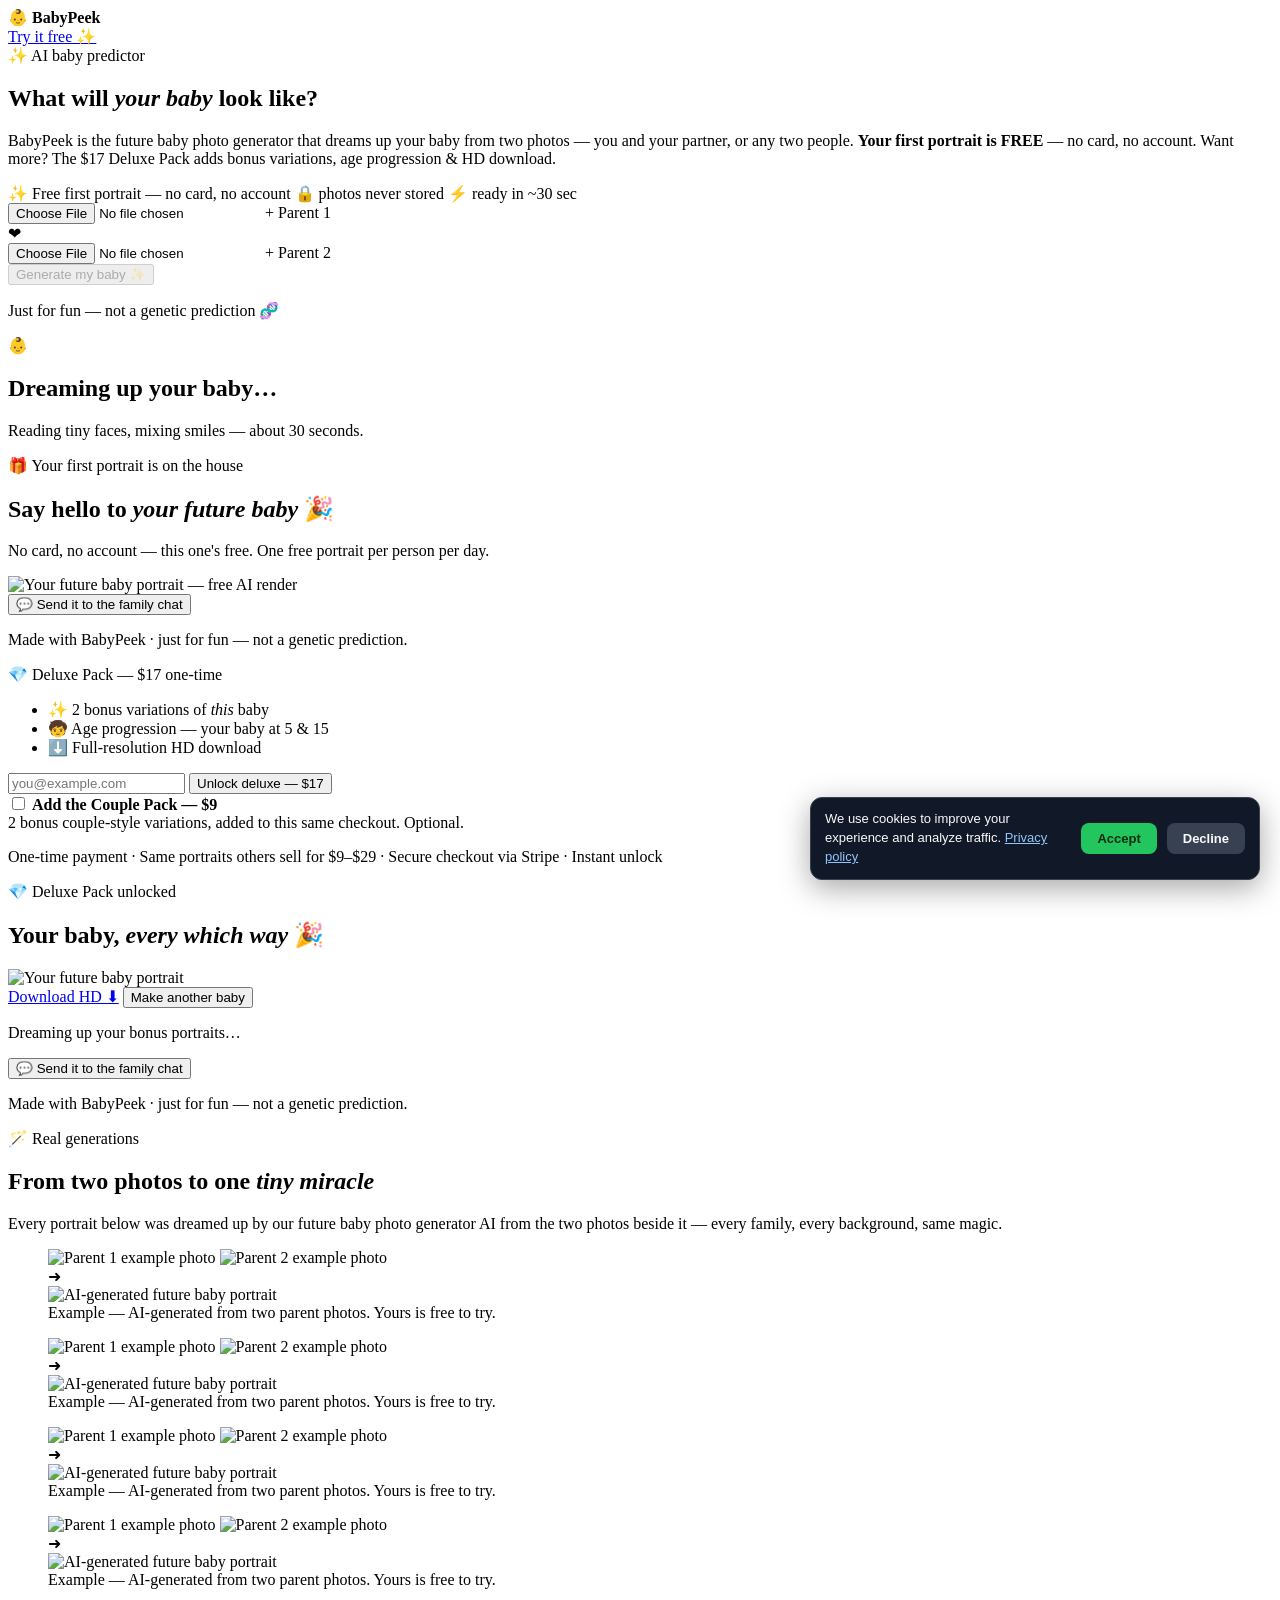
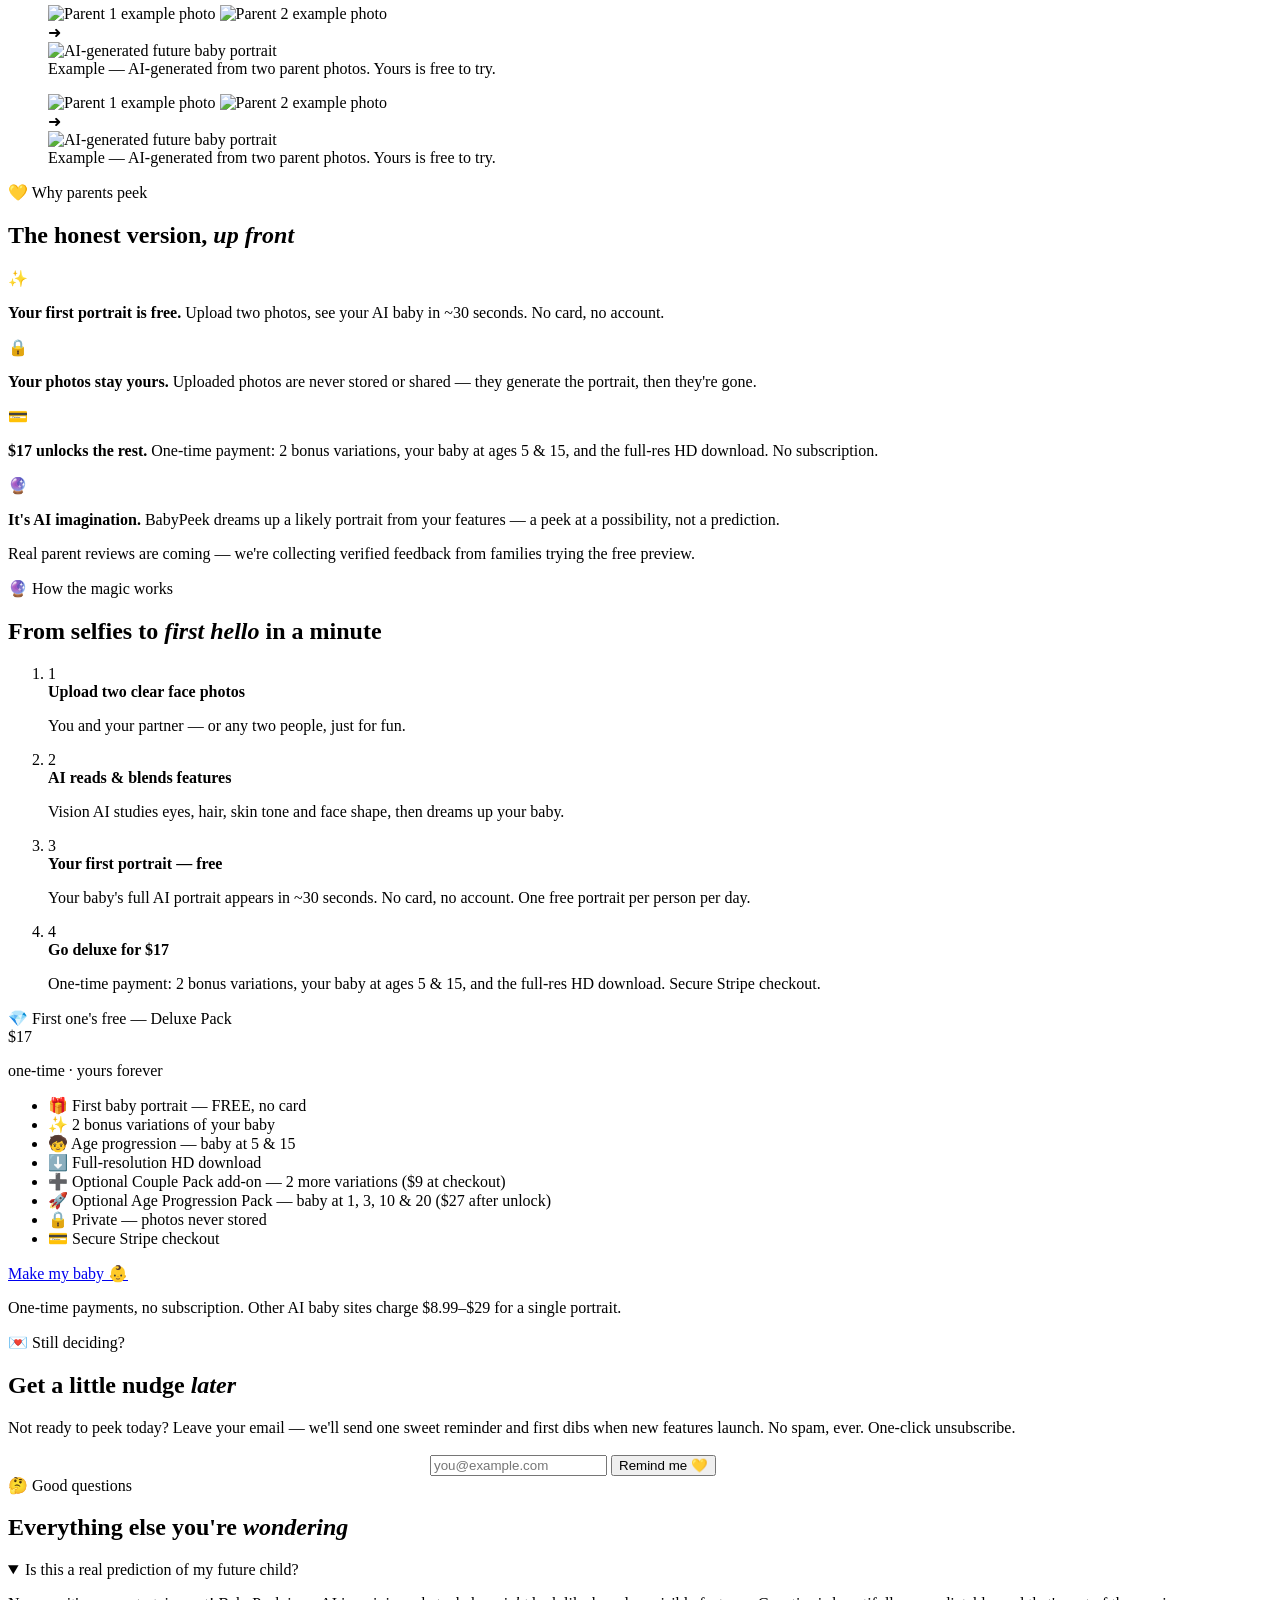
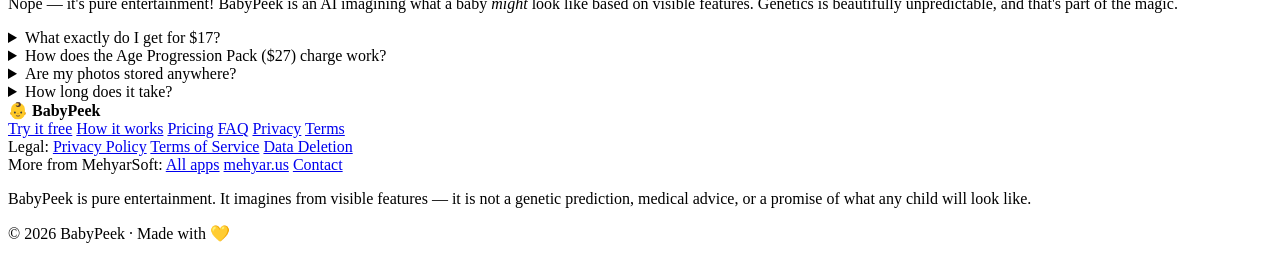
==== public/index.html @ e7574a4e "Funnel ladder: Deluxe $17 reprice + $9 Couple Pack order bump + $27 Age Progression Pack one-click u" ====
<!DOCTYPE html>
<html lang="en">
<head>
<!-- Meta Pixel Code (BabyPeek Pixel 1615773453895774) -->
<script>
!function(f,b,e,v,n,t,s)
{if(f.fbq)return;n=f.fbq=function(){n.callMethod?
n.callMethod.apply(n,arguments):n.queue.push(arguments)};
if(!f._fbq)f._fbq=n;n.push=n;n.loaded=!0;n.version='2.0';
n.queue=[];t=b.createElement(e);t.async=!0;
t.src=v;s=b.getElementsByTagName(e)[0];
s.parentNode.insertBefore(t,s)}(window, document,'script',
'https://connect.facebook.net/en_US/fbevents.js');
fbq('init', '1615773453895774');
fbq('track', 'PageView');
</script>
<noscript><img height="1" width="1" style="display:none"
src="https://www.facebook.com/tr?id=1615773453895774&ev=PageView&noscript=1"
/></noscript>
<!-- End Meta Pixel Code -->

<meta charset="UTF-8">
<!-- TRACKING:GA4-GTM -->
<!-- Google Tag Manager -->
<script>(function(w,d,s,l,i){w[l]=w[l]||[];w[l].push({'gtm.start':new Date().getTime(),event:'gtm.js'});var f=d.getElementsByTagName(s)[0],j=d.createElement(s),dl=l!='dataLayer'?'&l='+l:'';j.async=true;j.src='https://www.googletagmanager.com/gtm.js?id='+i+dl;f.parentNode.insertBefore(j,f);})(window,document,'script','dataLayer','GTM-PZLMLZ5C');</script>
<!-- End Google Tag Manager -->
<!-- Google Analytics 4 -->
<script async src="https://www.googletagmanager.com/gtag/js?id=G-RPFFDM7Y81"></script>
<script>window.dataLayer=window.dataLayer||[];function gtag(){dataLayer.push(arguments);}gtag('js',new Date());gtag('config','G-RPFFDM7Y81');</script>
<!-- End Google Analytics 4 -->
<!-- MSRC first-touch attribution capture -->
<script src="/attr-capture.js" defer></script>
<meta name="viewport" content="width=device-width, initial-scale=1.0">
<title>BabyPeek — Future Baby Photo Generator | AI Baby Predictor</title>
<meta name="description" content="BabyPeek is the AI future baby photo generator: upload two photos and see your baby's first AI portrait FREE — no card, no account. Deluxe pack ($17) adds variations, age progression & HD download.">
<link rel="canonical" href="https://baby.mehyar.us/">
<meta name="robots" content="index, follow">
<meta name="theme-color" content="#ffd6e4">
<!-- Open Graph -->
<meta property="og:type" content="website">
<meta property="og:site_name" content="BabyPeek">
<meta property="og:title" content="BabyPeek — Future Baby Photo Generator | What Will My Baby Look Like?">
<meta property="og:description" content="Upload two photos and see your baby's first AI portrait FREE — no card, no account. Deluxe pack ($17): variations, age progression & HD.">
<meta property="og:url" content="https://baby.mehyar.us/">
<meta property="og:image" content="https://baby.mehyar.us/gallery/set1-baby.jpg">
<meta property="og:image:alt" content="AI-generated future baby portrait by BabyPeek">
<!-- Twitter -->
<meta name="twitter:card" content="summary_large_image">
<meta name="twitter:title" content="BabyPeek — Future Baby Photo Generator | What Will My Baby Look Like?">
<meta name="twitter:description" content="Upload two photos and see your baby's first AI portrait FREE — no card, no account. Deluxe pack ($17): variations, age progression & HD.">
<meta name="twitter:image" content="https://baby.mehyar.us/gallery/set1-baby.jpg">
<!-- Favicons -->
<link rel="icon" type="image/svg+xml" href="/favicon.svg">
<link rel="icon" type="image/png" sizes="32x32" href="/favicon-32x32.png">
<link rel="icon" type="image/png" sizes="16x16" href="/favicon-16x16.png">
<link rel="apple-touch-icon" sizes="180x180" href="/apple-touch-icon.png">
<link rel="stylesheet" href="/styles.css">
<script type="application/ld+json">
{
  "@context": "https://schema.org",
  "@graph": [
    {
      "@type": "SoftwareApplication",
      "name": "BabyPeek",
      "url": "https://baby.mehyar.us/",
      "image": "https://baby.mehyar.us/gallery/set1-baby.jpg",
      "description": "AI future baby photo generator: upload two parent photos and see your baby's first AI portrait free — no card, no account. Optional $17 Deluxe Pack adds bonus variations, age progression, and full-res HD download.",
      "applicationCategory": "EntertainmentApplication",
      "operatingSystem": "Web",
      "offers": {
        "@type": "Offer",
        "url": "https://baby.mehyar.us/",
        "priceCurrency": "USD",
        "price": "17",
        "availability": "https://schema.org/InStock"
      },
      "provider": {
        "@type": "Organization",
        "name": "MehyarSoft LLC",
        "url": "https://mehyar.us"
      }
    },
    {
      "@type": "FAQPage",
      "mainEntity": [
        {
          "@type": "Question",
          "name": "Is this a real prediction of my future child?",
          "acceptedAnswer": { "@type": "Answer", "text": "No — it's pure entertainment. BabyPeek is an AI imagining what a baby might look like based on visible features. Genetics is beautifully unpredictable." }
        },
        {
          "@type": "Question",
          "name": "What exactly do I get for $17?",
          "acceptedAnswer": { "@type": "Answer", "text": "The Deluxe Pack: two bonus variations of your baby, age-progression portraits (your baby at 5 and 15), and the full-resolution HD download — yours to keep. Your first portrait is always free. One-time payment, no subscription. Optional add-ons: the $9 Couple Pack and the $27 Age Progression Pack (baby at 1, 3, 10 & 20)." }
        },
        {
          "@type": "Question",
          "name": "Are my photos stored anywhere?",
          "acceptedAnswer": { "@type": "Answer", "text": "No. Your uploads are processed in memory to generate the portrait and never saved. Only the AI-generated baby images are kept so we can show them back to you." }
        },
        {
          "@type": "Question",
          "name": "How long does it take?",
          "acceptedAnswer": { "@type": "Answer", "text": "About 30 seconds from upload to sneak peek. Unlocking is instant after checkout." }
        }
      ]
    },
    {
      "@type": "Organization",
      "name": "BabyPeek",
      "url": "https://baby.mehyar.us/",
      "logo": "https://baby.mehyar.us/apple-touch-icon.png",
      "contactPoint": { "@type": "ContactPoint", "email": "info@mehyar.us", "contactType": "customer support" }
    }
  ]
}
</script>
</head>
<body>
<!-- Google Tag Manager (noscript) -->
<noscript><iframe src="https://www.googletagmanager.com/ns.html?id=GTM-PZLMLZ5C" height="0" width="0" style="display:none;visibility:hidden"></iframe></noscript>
<!-- End Google Tag Manager (noscript) -->
<div class="bg-blobs" aria-hidden="true"><span></span><span></span><span></span><span></span></div>

<header class="topbar">
  <div class="logo">👶 <b>BabyPeek</b></div>
  <a class="top-cta" href="#app">Try it free ✨</a>
</header>

<main>
  <!-- ============ APP ============ -->
  <div id="app">
  <!-- STEP 1: upload / hero -->
  <section id="view-upload" class="view active">
    <div class="hero">
      <div class="pill">✨ AI baby predictor</div>
      <h1>What will <em>your baby</em> look like?</h1>
      <p class="lede">BabyPeek is the future baby photo generator that dreams up your baby from two photos — you and your partner, or any two people. <b>Your first portrait is FREE</b> — no card, no account. Want more? The $17 Deluxe Pack adds bonus variations, age progression &amp; HD download.</p>
      <div class="trust-row">
        <span>✨ Free first portrait — no card, no account</span>
        <span>🔒 photos never stored</span>
        <span>⚡ ready in ~30 sec</span>
      </div>
    </div>

    <div class="uploaders">
      <label class="uploader" id="up1">
        <input type="file" id="photo1" class="vh-input" accept="image/*">
        <span class="uplus">+</span>
        <span class="ulabel">Parent 1</span>
        <img id="prev1" alt="" hidden>
      </label>
      <div class="heart">❤</div>
      <label class="uploader" id="up2">
        <input type="file" id="photo2" class="vh-input" accept="image/*">
        <span class="uplus">+</span>
        <span class="ulabel">Parent 2</span>
        <img id="prev2" alt="" hidden>
      </label>
    </div>

    <button id="btn-generate" class="cta" disabled>Generate my baby ✨</button>
    <p id="upload-error" class="error" hidden></p>
    <p class="tiny">Just for fun — not a genetic prediction 🧬</p>
  </section>

  <!-- STEP 2: generating -->
  <section id="view-loading" class="view">
    <div class="dream">
      <div class="dream-baby">👶</div>
      <div class="dream-dots"><span></span><span></span><span></span></div>
    </div>
    <h2>Dreaming up your baby…</h2>
    <p class="lede" id="loading-sub">Reading tiny faces, mixing smiles — about 30 seconds.</p>
  </section>

  <!-- STEP 3: free portrait + deluxe pitch -->
  <section id="view-free" class="view">
    <div class="pill">🎁 Your first portrait is on the house</div>
    <h2>Say hello to <em>your future baby</em> 🎉</h2>
    <p class="lede">No card, no account — this one's free. One free portrait per person per day.</p>
    <div class="full-wrap">
      <img id="free-img" alt="Your future baby portrait — free AI render">
    </div>
    <div class="share-row">
      <button id="btn-share-free" class="share-btn">💬 Send it to the family chat</button>
      <p class="tiny">Made with BabyPeek · just for fun — not a genetic prediction.</p>
    </div>
    <div id="teaser-block" class="teaser-block" hidden>
      <div class="pill">🔒 Deluxe preview</div>
      <h3>Your baby, <em>all grown up</em></h3>
      <p class="lede">Our AI dreamed up your baby at 5 and 15 — unlock the Deluxe Pack to reveal both portraits in full HD.</p>
      <div class="teaser-grid">
        <figure class="teaser-card">
          <div class="teaser-imgwrap"><img id="teaser-age5" alt="Blurred preview of your AI baby at age 5 — unlock the Deluxe Pack to reveal"></div>
          <figcaption>Age 5 🔒</figcaption>
        </figure>
        <figure class="teaser-card">
          <div class="teaser-imgwrap"><img id="teaser-age15" alt="Blurred preview of your AI baby at age 15 — unlock the Deluxe Pack to reveal"></div>
          <figcaption>Age 15 🔒</figcaption>
        </figure>
      </div>
      <button id="btn-teaser-unlock" class="cta">Reveal them — $17</button>
      <p class="tiny">Part of the Deluxe Pack: 2 bonus variations + age progression + HD download. One-time payment, no subscription.</p>
    </div>
    <div class="unlock-card">
      <div class="pill">💎 Deluxe Pack — $17 one-time</div>
      <ul class="deluxe-list">
        <li>✨ 2 bonus variations of <i>this</i> baby</li>
        <li>🧒 Age progression — your baby at 5 &amp; 15</li>
        <li>⬇️ Full-resolution HD download</li>
      </ul>
      <div class="email-row">
        <input type="email" id="email" placeholder="you@example.com" autocomplete="email" inputmode="email" aria-label="Email address">
        <button id="btn-unlock" class="cta">Unlock deluxe — $17</button>
      </div>
      <label class="bump-row">
        <input type="checkbox" id="bump">
        <span><b>Add the Couple Pack — $9</b><br><span class="tiny">2 bonus couple-style variations, added to this same checkout. Optional.</span></span>
      </label>
      <p id="teaser-error" class="error" hidden></p>
      <p class="tiny">One-time payment · Same portraits others sell for $9–$29 · Secure checkout via Stripe · Instant unlock</p>
    </div>
  </section>

  <!-- STEP 4: deluxe unlocked (after $17 payment) -->
  <section id="view-unlocked" class="view">
    <div class="pill">💎 Deluxe Pack unlocked</div>
    <h2>Your baby, <em>every which way</em> 🎉</h2>
    <div class="full-wrap">
      <img id="full-img" alt="Your future baby portrait">
    </div>
    <div class="btn-row">
      <a id="btn-download" class="cta" href="#" download>Download HD ⬇</a>
      <button id="btn-again" class="ghost">Make another baby</button>
    </div>
    <p id="extras-status" class="lede">Dreaming up your bonus portraits…</p>
    <div id="extras-grid" class="extras-grid"></div>
    <div id="upsell-block" class="upsell-block" hidden>
      <div class="pill">🚀 One-time offer</div>
      <h3>Complete the <em>timeline</em></h3>
      <p class="lede">Watch your baby grow: <b>ages 1, 3, 10 &amp; 20</b> — 4 more AI portraits, dreamed up from the same photos.</p>
      <p class="price-line"><b>$27</b> one-time · one tap · charged to the card you just used</p>
      <div class="btn-row upsell-btns">
        <button id="btn-upsell-yes" class="cta">Yes, add it — $27</button>
        <button id="btn-upsell-no" class="ghost">No thanks</button>
      </div>
      <p class="tiny">AI-imagined portraits, just for fun — not a prediction. One-time charge, no subscription. All sales final.</p>
      <p id="upsell-error" class="error" hidden></p>
      <p id="upsell-status" class="lede" hidden></p>
    </div>
    <div class="share-row">
      <button id="btn-share" class="share-btn">💬 Send it to the family chat</button>
      <p class="tiny">Made with BabyPeek · just for fun — not a genetic prediction.</p>
    </div>
  </section>
  </div>

  <!-- ============ BEFORE / AFTER ============ -->
  <section class="section" id="gallery">
    <div class="pill">🪄 Real generations</div>
    <h2>From two photos to one <em>tiny miracle</em></h2>
    <p class="lede center">Every portrait below was dreamed up by our future baby photo generator AI from the two photos beside it — every family, every background, same magic.</p>
    <div class="ba-grid">
      <figure class="ba-card">
        <div class="ba-before">
          <img src="/gallery/set1-dad.jpg" alt="Parent 1 example photo" loading="lazy">
          <img src="/gallery/set1-mom.jpg" alt="Parent 2 example photo" loading="lazy">
        </div>
        <div class="ba-arrow">➜</div>
        <img class="ba-after" src="/gallery/set1-baby.jpg" alt="AI-generated future baby portrait" loading="lazy">
        <figcaption>Example — AI-generated from two parent photos. Yours is free to try.</figcaption>
      </figure>
      <figure class="ba-card">
        <div class="ba-before">
          <img src="/gallery/set2-dad.jpg" alt="Parent 1 example photo" loading="lazy">
          <img src="/gallery/set2-mom.jpg" alt="Parent 2 example photo" loading="lazy">
        </div>
        <div class="ba-arrow">➜</div>
        <img class="ba-after" src="/gallery/set2-baby.jpg" alt="AI-generated future baby portrait" loading="lazy">
        <figcaption>Example — AI-generated from two parent photos. Yours is free to try.</figcaption>
      </figure>
      <figure class="ba-card">
        <div class="ba-before">
          <img src="/gallery/set3-dad.jpg" alt="Parent 1 example photo" loading="lazy">
          <img src="/gallery/set3-mom.jpg" alt="Parent 2 example photo" loading="lazy">
        </div>
        <div class="ba-arrow">➜</div>
        <img class="ba-after" src="/gallery/set3-baby.jpg" alt="AI-generated future baby portrait" loading="lazy">
        <figcaption>Example — AI-generated from two parent photos. Yours is free to try.</figcaption>
      </figure>
      <figure class="ba-card">
        <div class="ba-before">
          <img src="/gallery/set4-dad.jpg" alt="Parent 1 example photo" loading="lazy">
          <img src="/gallery/set4-mom.jpg" alt="Parent 2 example photo" loading="lazy">
        </div>
        <div class="ba-arrow">➜</div>
        <img class="ba-after" src="/gallery/set4-baby.jpg" alt="AI-generated future baby portrait" loading="lazy">
        <figcaption>Example — AI-generated from two parent photos. Yours is free to try.</figcaption>
      </figure>
      <figure class="ba-card">
        <div class="ba-before">
          <img src="/gallery/set5-dad.jpg" alt="Parent 1 example photo" loading="lazy">
          <img src="/gallery/set5-mom.jpg" alt="Parent 2 example photo" loading="lazy">
        </div>
        <div class="ba-arrow">➜</div>
        <img class="ba-after" src="/gallery/set5-baby.jpg" alt="AI-generated future baby portrait" loading="lazy">
        <figcaption>Example — AI-generated from two parent photos. Yours is free to try.</figcaption>
      </figure>
      <figure class="ba-card">
        <div class="ba-before">
          <img src="/gallery/set6-dad.jpg" alt="Parent 1 example photo" loading="lazy">
          <img src="/gallery/set6-mom.jpg" alt="Parent 2 example photo" loading="lazy">
        </div>
        <div class="ba-arrow">➜</div>
        <img class="ba-after" src="/gallery/set6-baby.jpg" alt="AI-generated future baby portrait" loading="lazy">
        <figcaption>Example — AI-generated from two parent photos. Yours is free to try.</figcaption>
      </figure>
    </div>
  </section>

  <!-- ============ REVIEWS ============ -->
  <section class="section" id="reviews">
    <div class="pill">💛 Why parents peek</div>
    <h2>The honest version, <em>up front</em></h2>
    <div class="reviews-grid">
      <div class="review">
        <div class="stars">✨</div>
        <p><b>Your first portrait is free.</b> Upload two photos, see your AI baby in ~30 seconds. No card, no account.</p>
      </div>
      <div class="review">
        <div class="stars">🔒</div>
        <p><b>Your photos stay yours.</b> Uploaded photos are never stored or shared — they generate the portrait, then they&apos;re gone.</p>
      </div>
      <div class="review">
        <div class="stars">💳</div>
        <p><b>$17 unlocks the rest.</b> One-time payment: 2 bonus variations, your baby at ages 5 &amp; 15, and the full-res HD download. No subscription.</p>
      </div>
      <div class="review">
        <div class="stars">🔮</div>
        <p><b>It&apos;s AI imagination.</b> BabyPeek dreams up a likely portrait from your features — a peek at a possibility, not a prediction.</p>
      </div>
    </div>
    <p class="tiny">Real parent reviews are coming — we&apos;re collecting verified feedback from families trying the free preview.</p>
  </section>

  <!-- ============ HOW IT WORKS ============ -->
  <section class="section" id="how">
    <div class="pill">🔮 How the magic works</div>
    <h2>From selfies to <em>first hello</em> in a minute</h2>
    <ol class="steps">
      <li><span class="step-n">1</span><div><b>Upload two clear face photos</b><p>You and your partner — or any two people, just for fun.</p></div></li>
      <li><span class="step-n">2</span><div><b>AI reads &amp; blends features</b><p>Vision AI studies eyes, hair, skin tone and face shape, then dreams up your baby.</p></div></li>
      <li><span class="step-n">3</span><div><b>Your first portrait — free</b><p>Your baby's full AI portrait appears in ~30 seconds. No card, no account. One free portrait per person per day.</p></div></li>
      <li><span class="step-n">4</span><div><b>Go deluxe for $17</b><p>One-time payment: 2 bonus variations, your baby at ages 5 &amp; 15, and the full-res HD download. Secure Stripe checkout.</p></div></li>
    </ol>
  </section>

  <!-- ============ PRICING ============ -->
  <section class="section" id="pricing">
    <div class="price-card">
      <div class="pill">💎 First one's free — Deluxe Pack</div>
      <div class="price">$17</div>
      <p class="lede center">one-time · yours forever</p>
      <ul class="price-list">
        <li>🎁 First baby portrait — FREE, no card</li>
        <li>✨ 2 bonus variations of your baby</li>
        <li>🧒 Age progression — baby at 5 &amp; 15</li>
        <li>⬇️ Full-resolution HD download</li>
        <li>➕ Optional Couple Pack add-on — 2 more variations ($9 at checkout)</li>
        <li>🚀 Optional Age Progression Pack — baby at 1, 3, 10 &amp; 20 ($27 after unlock)</li>
        <li>🔒 Private — photos never stored</li>
        <li>💳 Secure Stripe checkout</li>
      </ul>
      <a class="cta" href="#app">Make my baby 👶</a>
      <p class="tiny">One-time payments, no subscription. Other AI baby sites charge $8.99–$29 for a single portrait.</p>
    </div>
  </section>

  <!-- ============ EMAIL CAPTURE ============ -->
  <section class="section" id="notify">
    <div class="pill">💌 Still deciding?</div>
    <h2>Get a little nudge <em>later</em></h2>
    <p class="lede center">Not ready to peek today? Leave your email — we'll send one sweet reminder and first dibs when new features launch. No spam, ever. One-click unsubscribe.</p>
    <div class="email-row" style="max-width:420px;margin:18px auto 0">
      <input type="email" id="notify-email" placeholder="you@example.com" autocomplete="email" inputmode="email" aria-label="Email address">
      <button id="btn-notify" class="cta">Remind me 💛</button>
    </div>
    <p id="notify-msg" class="tiny" style="text-align:center;margin-top:10px" hidden></p>
  </section>

  <!-- ============ FAQ ============ -->
  <section class="section" id="faq">
    <div class="pill">🤔 Good questions</div>
    <h2>Everything else you're <em>wondering</em></h2>
    <details open>
      <summary>Is this a real prediction of my future child?</summary>
      <p>Nope — it's pure entertainment! BabyPeek is an AI imagining what a baby <i>might</i> look like based on visible features. Genetics is beautifully unpredictable, and that's part of the magic.</p>
    </details>
    <details>
      <summary>What exactly do I get for $17?</summary>
      <p>The Deluxe Pack: two bonus variations of your baby, age-progression portraits (your baby at 5 and 15), and the full-resolution HD download — yours to keep, print, frame, or send to grandma. (Your first portrait is always free.) One-time payment, no subscription. Optional add-ons: the $9 Couple Pack (2 more variations, offered at checkout) and the $27 Age Progression Pack (your baby at 1, 3, 10 &amp; 20, offered after unlock).</p>
    </details>
    <details>
      <summary>How does the Age Progression Pack ($27) charge work?</summary>
      <p>After you unlock the Deluxe Pack, we offer the Age Progression Pack once: 4 more AI portraits (your baby at 1, 3, 10 &amp; 20). If you tap "Yes, add it", we charge $27 to the same card you just used — no need to re-enter it. It's a single one-time charge, never a subscription, and you can simply tap "No thanks". All sales are final.</p>
    </details>
    <details>
      <summary>Are my photos stored anywhere?</summary>
      <p>No. Your uploads are processed in memory to generate the portrait and never saved. Only the AI-generated baby images are kept so we can show them back to you.</p>
    </details>
    <details>
      <summary>How long does it take?</summary>
      <p>About 30 seconds from upload to sneak peek. Unlocking is instant after checkout.</p>
    </details>
  </section>
</main>

<footer>
  <div class="logo">👶 <b>BabyPeek</b></div>
  <nav class="foot-links" aria-label="BabyPeek">
    <a href="#app">Try it free</a>
    <a href="#how">How it works</a>
    <a href="#pricing">Pricing</a>
    <a href="#faq">FAQ</a>
    <a href="/privacy/">Privacy</a>
    <a href="/terms/">Terms</a>
  </nav>
  <nav class="foot-links" aria-label="Legal">
    <span class="foot-label">Legal:</span>
    <a href="https://mehyar.us/privacy-policy/" rel="noopener">Privacy Policy</a>
    <a href="https://mehyar.us/terms/" rel="noopener">Terms of Service</a>
    <a href="https://mehyar.us/data-deletion/" rel="noopener">Data Deletion</a>
  </nav>
  <nav class="foot-links" aria-label="MehyarSoft">
    <span class="foot-label">More from MehyarSoft:</span>
    <a href="https://mehyar.us/apps">All apps</a>
    <a href="https://mehyar.us">mehyar.us</a>
    <a href="mailto:info@mehyar.us">Contact</a>
  </nav>
  <p>BabyPeek is pure entertainment. It imagines from visible features — it is not a genetic prediction, medical advice, or a promise of what any child will look like.</p>
  <p class="tiny">© 2026 BabyPeek · Made with 💛</p>
</footer>

<script src="/app.js"></script>
<!-- MehyarSoft cookie consent v1 — vanilla JS, no dependencies (~2.2KB).
     Set MS_COOKIE_PRIVACY_URL per site before including. Stores choice in
     localStorage as ms_cookie_consent=accepted|declined. Best-effort
     dataLayer push for future GTM Consent Mode gating; does not gate
     hardcoded GTM (follow-up). Never throws: wrapped in try/catch. -->
<script>
(function(){try{
var KEY='ms_cookie_consent',PRIV=('https://mehyar.us/privacy-policy/'||'/privacy-policy/');
var v=null;try{v=localStorage.getItem(KEY);}catch(e){}
if(v==='accepted'||v==='declined')return;
function set(c){try{localStorage.setItem(KEY,c);}catch(e){}
 try{window.dataLayer=window.dataLayer||[];window.dataLayer.push({event:'cookie_consent',consent:c});}catch(e){}}
var b=document.createElement('div');
b.id='ms-cookie-bar';
b.setAttribute('role','dialog');b.setAttribute('aria-label','Cookie consent');
b.innerHTML='<style>'
+'#ms-cookie-bar{position:fixed;left:12px;right:12px;bottom:12px;z-index:2147483000;'
+'background:#111827;color:#f9fafb;border:1px solid #374151;border-radius:12px;'
+'padding:12px 14px;font:14px/1.45 -apple-system,BlinkMacSystemFont,"Segoe UI",Roboto,sans-serif;'
+'box-shadow:0 8px 30px rgba(0,0,0,.35);display:flex;gap:10px;align-items:center;flex-wrap:wrap}'
+'#ms-cookie-bar p{margin:0;flex:1 1 220px;font-size:13px}'
+'#ms-cookie-bar a{color:#93c5fd;text-decoration:underline}'
+'#ms-cookie-bar button{border:0;border-radius:8px;padding:8px 16px;font-size:13px;font-weight:600;cursor:pointer}'
+'#ms-ok{background:#22c55e;color:#052e12}#ms-no{background:#374151;color:#f9fafb}'
+'@media(min-width:640px){#ms-cookie-bar{left:auto;right:20px;bottom:20px;max-width:420px}}'
+'</style>'
+'<p>We use cookies to improve your experience and analyze traffic. '
+'<a href="'+PRIV+'" rel="noopener">Privacy policy</a></p>'
+'<button id="ms-ok" type="button">Accept</button>'
+'<button id="ms-no" type="button">Decline</button>';
document.body.appendChild(b);
function done(c){set(c);b.remove();}
b.querySelector('#ms-ok').addEventListener('click',function(){done('accepted');});
b.querySelector('#ms-no').addEventListener('click',function(){done('declined');});
window.msCookieConsent={choice:function(){try{return localStorage.getItem(KEY);}catch(e){return null;}},
reset:function(){try{localStorage.removeItem(KEY);}catch(e){}location.reload();}};
}catch(e){}})();
</script>

</body>
</html>
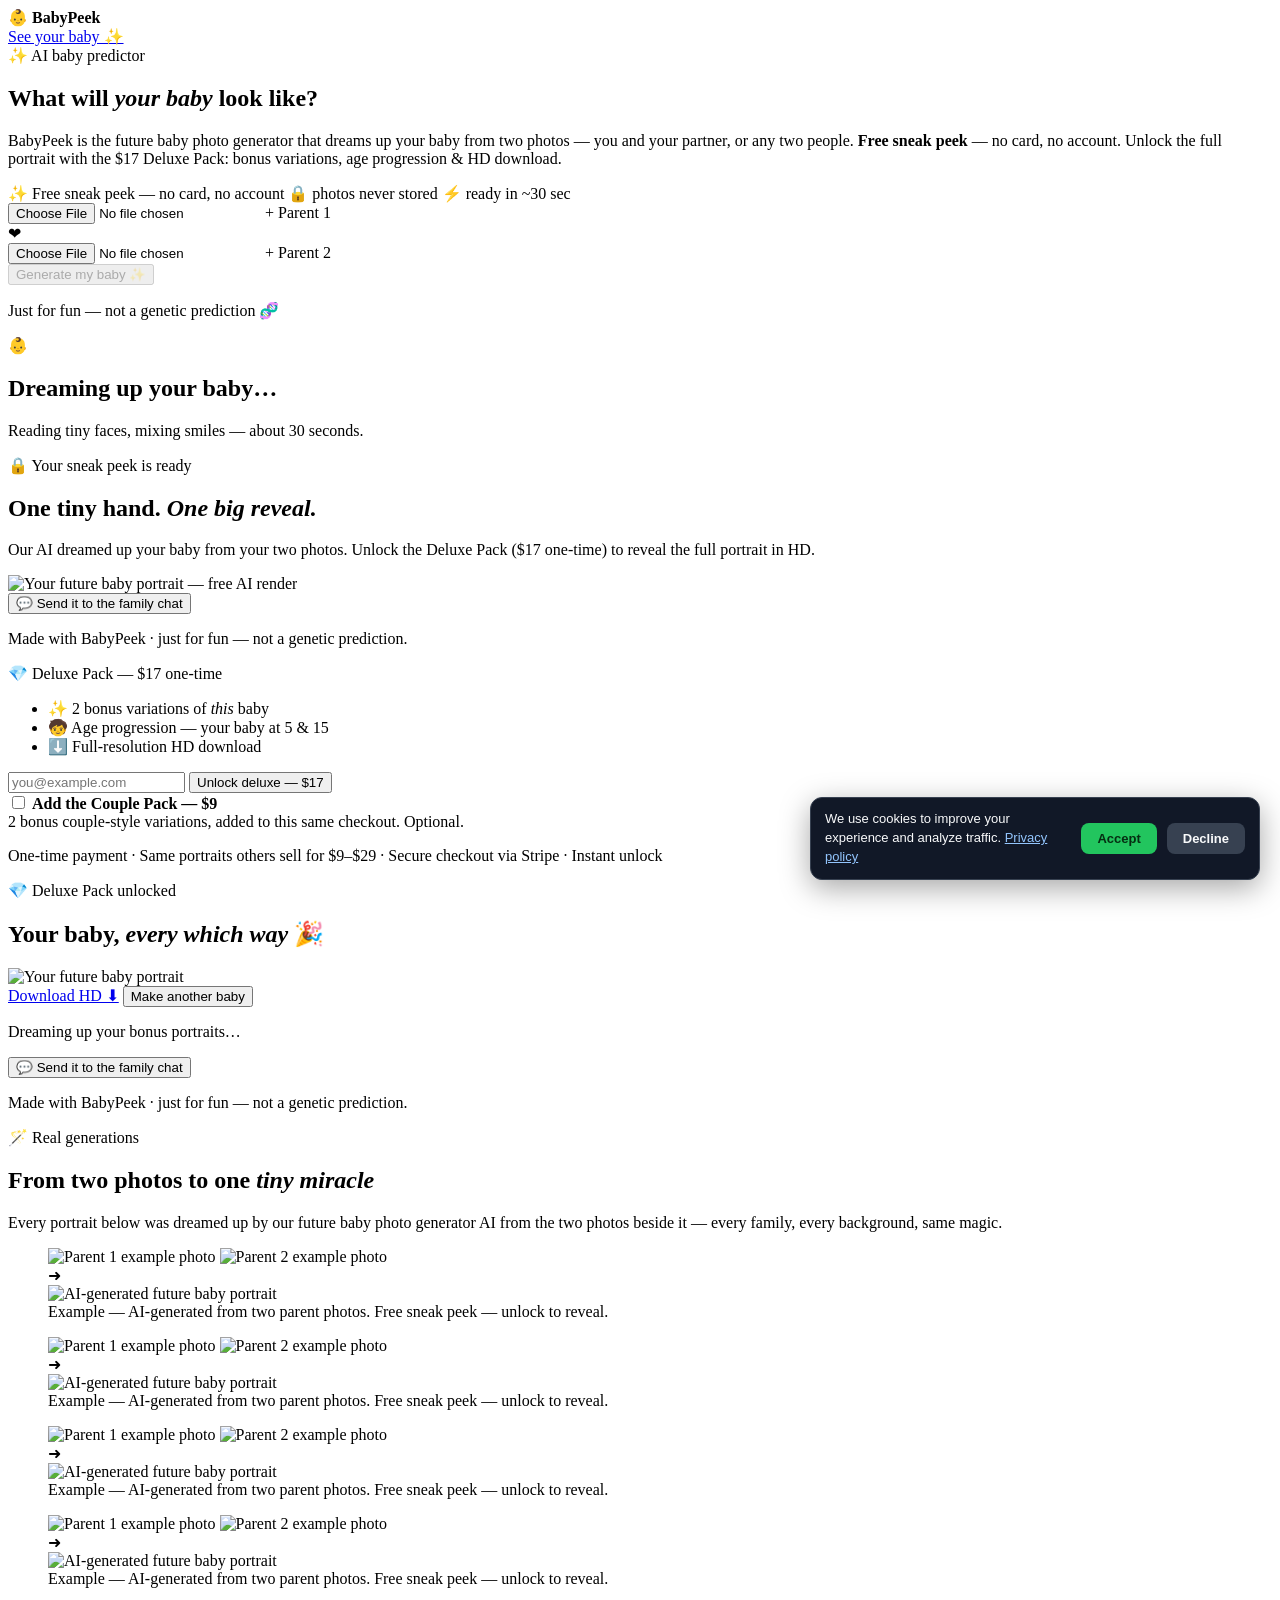
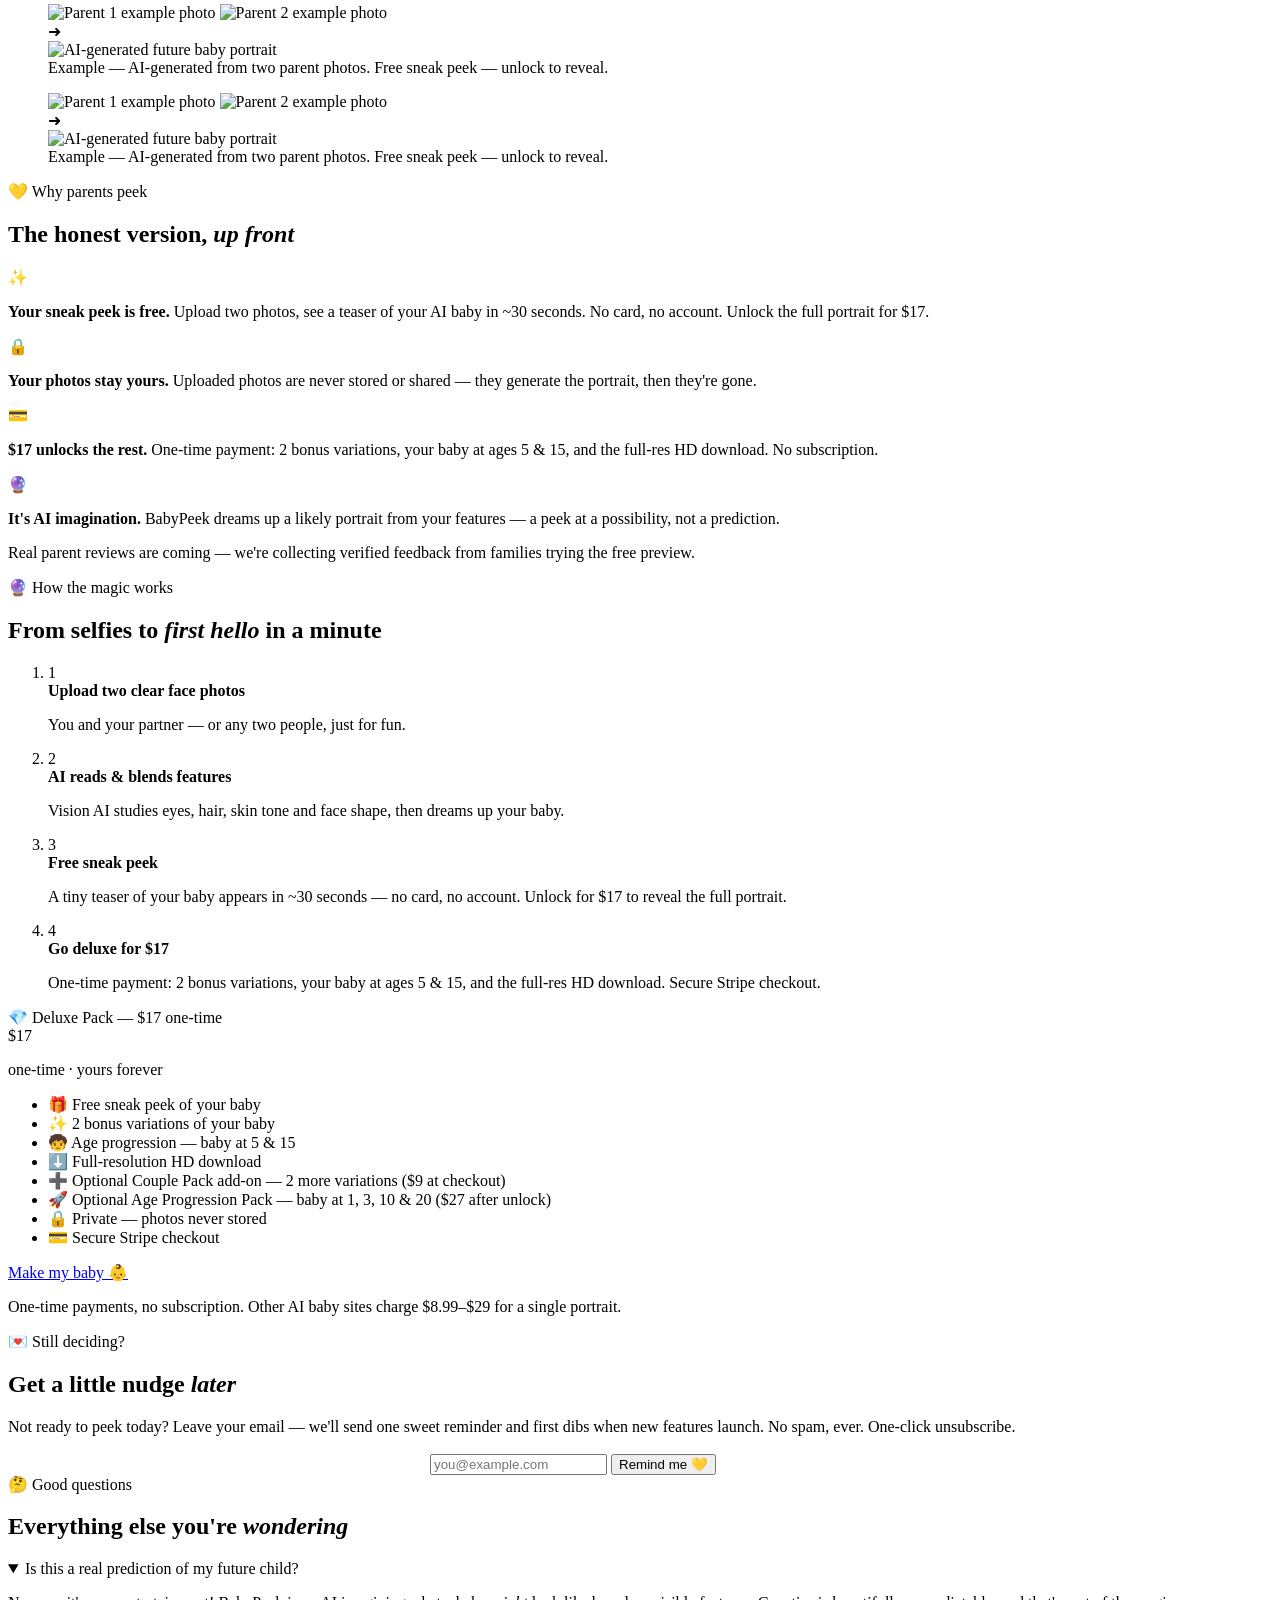
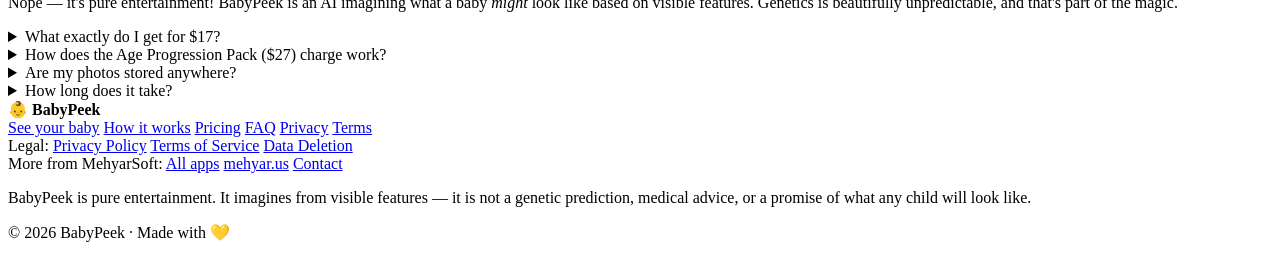
==== commit 9bc37e29: "E18 verdict: restore teaser-unlock funnel" ====
--- a/public/index.html
+++ b/public/index.html
@@ -32,7 +32,7 @@
 <script src="/attr-capture.js" defer></script>
 <meta name="viewport" content="width=device-width, initial-scale=1.0">
 <title>BabyPeek — Future Baby Photo Generator | AI Baby Predictor</title>
-<meta name="description" content="BabyPeek is the AI future baby photo generator: upload two photos and see your baby's first AI portrait FREE — no card, no account. Deluxe pack ($17) adds variations, age progression & HD download.">
+<meta name="description" content="BabyPeek is the AI future baby photo generator: upload two photos for a free sneak peek of your baby — no card, no account. Deluxe pack ($17) unlocks the full portrait plus variations, age progression & HD download.">
 <link rel="canonical" href="https://baby.mehyar.us/">
 <meta name="robots" content="index, follow">
 <meta name="theme-color" content="#ffd6e4">
@@ -40,14 +40,14 @@
 <meta property="og:type" content="website">
 <meta property="og:site_name" content="BabyPeek">
 <meta property="og:title" content="BabyPeek — Future Baby Photo Generator | What Will My Baby Look Like?">
-<meta property="og:description" content="Upload two photos and see your baby's first AI portrait FREE — no card, no account. Deluxe pack ($17): variations, age progression & HD.">
+<meta property="og:description" content="Upload two photos for a free sneak peek of your baby — no card, no account. Deluxe pack ($17): full portrait, variations, age progression & HD.">
 <meta property="og:url" content="https://baby.mehyar.us/">
 <meta property="og:image" content="https://baby.mehyar.us/gallery/set1-baby.jpg">
 <meta property="og:image:alt" content="AI-generated future baby portrait by BabyPeek">
 <!-- Twitter -->
 <meta name="twitter:card" content="summary_large_image">
 <meta name="twitter:title" content="BabyPeek — Future Baby Photo Generator | What Will My Baby Look Like?">
-<meta name="twitter:description" content="Upload two photos and see your baby's first AI portrait FREE — no card, no account. Deluxe pack ($17): variations, age progression & HD.">
+<meta name="twitter:description" content="Upload two photos for a free sneak peek of your baby — no card, no account. Deluxe pack ($17): full portrait, variations, age progression & HD.">
 <meta name="twitter:image" content="https://baby.mehyar.us/gallery/set1-baby.jpg">
 <!-- Favicons -->
 <link rel="icon" type="image/svg+xml" href="/favicon.svg">
@@ -64,7 +64,7 @@
       "name": "BabyPeek",
       "url": "https://baby.mehyar.us/",
       "image": "https://baby.mehyar.us/gallery/set1-baby.jpg",
-      "description": "AI future baby photo generator: upload two parent photos and see your baby's first AI portrait free — no card, no account. Optional $17 Deluxe Pack adds bonus variations, age progression, and full-res HD download.",
+      "description": "AI future baby photo generator: upload two parent photos for a free sneak peek of your baby — no card, no account. The $17 Deluxe Pack unlocks the full portrait plus bonus variations, age progression, and full-res HD download.",
       "applicationCategory": "EntertainmentApplication",
       "operatingSystem": "Web",
       "offers": {
@@ -124,7 +124,7 @@
 
 <header class="topbar">
   <div class="logo">👶 <b>BabyPeek</b></div>
-  <a class="top-cta" href="#app">Try it free ✨</a>
+  <a class="top-cta" href="#app">See your baby ✨</a>
 </header>
 
 <main>
@@ -135,9 +135,9 @@
     <div class="hero">
       <div class="pill">✨ AI baby predictor</div>
       <h1>What will <em>your baby</em> look like?</h1>
-      <p class="lede">BabyPeek is the future baby photo generator that dreams up your baby from two photos — you and your partner, or any two people. <b>Your first portrait is FREE</b> — no card, no account. Want more? The $17 Deluxe Pack adds bonus variations, age progression &amp; HD download.</p>
+      <p class="lede">BabyPeek is the future baby photo generator that dreams up your baby from two photos — you and your partner, or any two people. <b>Free sneak peek</b> — no card, no account. Unlock the full portrait with the $17 Deluxe Pack: bonus variations, age progression &amp; HD download.</p>
       <div class="trust-row">
-        <span>✨ Free first portrait — no card, no account</span>
+        <span>✨ Free sneak peek — no card, no account</span>
         <span>🔒 photos never stored</span>
         <span>⚡ ready in ~30 sec</span>
       </div>
@@ -174,11 +174,11 @@
     <p class="lede" id="loading-sub">Reading tiny faces, mixing smiles — about 30 seconds.</p>
   </section>
 
-  <!-- STEP 3: free portrait + deluxe pitch -->
+  <!-- STEP 3: sneak peek + deluxe pitch -->
   <section id="view-free" class="view">
-    <div class="pill">🎁 Your first portrait is on the house</div>
-    <h2>Say hello to <em>your future baby</em> 🎉</h2>
-    <p class="lede">No card, no account — this one's free. One free portrait per person per day.</p>
+    <div class="pill">🔒 Your sneak peek is ready</div>
+    <h2>One tiny hand. <em>One big reveal.</em></h2>
+    <p class="lede">Our AI dreamed up your baby from your two photos. Unlock the Deluxe Pack ($17 one-time) to reveal the full portrait in HD.</p>
     <div class="full-wrap">
       <img id="free-img" alt="Your future baby portrait — free AI render">
     </div>
@@ -269,7 +269,7 @@
         </div>
         <div class="ba-arrow">➜</div>
         <img class="ba-after" src="/gallery/set1-baby.jpg" alt="AI-generated future baby portrait" loading="lazy">
-        <figcaption>Example — AI-generated from two parent photos. Yours is free to try.</figcaption>
+        <figcaption>Example — AI-generated from two parent photos. Free sneak peek — unlock to reveal.</figcaption>
       </figure>
       <figure class="ba-card">
         <div class="ba-before">
@@ -278,7 +278,7 @@
         </div>
         <div class="ba-arrow">➜</div>
         <img class="ba-after" src="/gallery/set2-baby.jpg" alt="AI-generated future baby portrait" loading="lazy">
-        <figcaption>Example — AI-generated from two parent photos. Yours is free to try.</figcaption>
+        <figcaption>Example — AI-generated from two parent photos. Free sneak peek — unlock to reveal.</figcaption>
       </figure>
       <figure class="ba-card">
         <div class="ba-before">
@@ -287,7 +287,7 @@
         </div>
         <div class="ba-arrow">➜</div>
         <img class="ba-after" src="/gallery/set3-baby.jpg" alt="AI-generated future baby portrait" loading="lazy">
-        <figcaption>Example — AI-generated from two parent photos. Yours is free to try.</figcaption>
+        <figcaption>Example — AI-generated from two parent photos. Free sneak peek — unlock to reveal.</figcaption>
       </figure>
       <figure class="ba-card">
         <div class="ba-before">
@@ -296,7 +296,7 @@
         </div>
         <div class="ba-arrow">➜</div>
         <img class="ba-after" src="/gallery/set4-baby.jpg" alt="AI-generated future baby portrait" loading="lazy">
-        <figcaption>Example — AI-generated from two parent photos. Yours is free to try.</figcaption>
+        <figcaption>Example — AI-generated from two parent photos. Free sneak peek — unlock to reveal.</figcaption>
       </figure>
       <figure class="ba-card">
         <div class="ba-before">
@@ -305,7 +305,7 @@
         </div>
         <div class="ba-arrow">➜</div>
         <img class="ba-after" src="/gallery/set5-baby.jpg" alt="AI-generated future baby portrait" loading="lazy">
-        <figcaption>Example — AI-generated from two parent photos. Yours is free to try.</figcaption>
+        <figcaption>Example — AI-generated from two parent photos. Free sneak peek — unlock to reveal.</figcaption>
       </figure>
       <figure class="ba-card">
         <div class="ba-before">
@@ -314,7 +314,7 @@
         </div>
         <div class="ba-arrow">➜</div>
         <img class="ba-after" src="/gallery/set6-baby.jpg" alt="AI-generated future baby portrait" loading="lazy">
-        <figcaption>Example — AI-generated from two parent photos. Yours is free to try.</figcaption>
+        <figcaption>Example — AI-generated from two parent photos. Free sneak peek — unlock to reveal.</figcaption>
       </figure>
     </div>
   </section>
@@ -326,7 +326,7 @@
     <div class="reviews-grid">
       <div class="review">
         <div class="stars">✨</div>
-        <p><b>Your first portrait is free.</b> Upload two photos, see your AI baby in ~30 seconds. No card, no account.</p>
+        <p><b>Your sneak peek is free.</b> Upload two photos, see a teaser of your AI baby in ~30 seconds. No card, no account. Unlock the full portrait for $17.</p>
       </div>
       <div class="review">
         <div class="stars">🔒</div>
@@ -351,7 +351,7 @@
     <ol class="steps">
       <li><span class="step-n">1</span><div><b>Upload two clear face photos</b><p>You and your partner — or any two people, just for fun.</p></div></li>
       <li><span class="step-n">2</span><div><b>AI reads &amp; blends features</b><p>Vision AI studies eyes, hair, skin tone and face shape, then dreams up your baby.</p></div></li>
-      <li><span class="step-n">3</span><div><b>Your first portrait — free</b><p>Your baby's full AI portrait appears in ~30 seconds. No card, no account. One free portrait per person per day.</p></div></li>
+      <li><span class="step-n">3</span><div><b>Free sneak peek</b><p>A tiny teaser of your baby appears in ~30 seconds — no card, no account. Unlock for $17 to reveal the full portrait.</p></div></li>
       <li><span class="step-n">4</span><div><b>Go deluxe for $17</b><p>One-time payment: 2 bonus variations, your baby at ages 5 &amp; 15, and the full-res HD download. Secure Stripe checkout.</p></div></li>
     </ol>
   </section>
@@ -359,11 +359,11 @@
   <!-- ============ PRICING ============ -->
   <section class="section" id="pricing">
     <div class="price-card">
-      <div class="pill">💎 First one's free — Deluxe Pack</div>
+      <div class="pill">💎 Deluxe Pack — $17 one-time</div>
       <div class="price">$17</div>
       <p class="lede center">one-time · yours forever</p>
       <ul class="price-list">
-        <li>🎁 First baby portrait — FREE, no card</li>
+        <li>🎁 Free sneak peek of your baby</li>
         <li>✨ 2 bonus variations of your baby</li>
         <li>🧒 Age progression — baby at 5 &amp; 15</li>
         <li>⬇️ Full-resolution HD download</li>
@@ -399,7 +399,7 @@
     </details>
     <details>
       <summary>What exactly do I get for $17?</summary>
-      <p>The Deluxe Pack: two bonus variations of your baby, age-progression portraits (your baby at 5 and 15), and the full-resolution HD download — yours to keep, print, frame, or send to grandma. (Your first portrait is always free.) One-time payment, no subscription. Optional add-ons: the $9 Couple Pack (2 more variations, offered at checkout) and the $27 Age Progression Pack (your baby at 1, 3, 10 &amp; 20, offered after unlock).</p>
+      <p>The Deluxe Pack: two bonus variations of your baby, age-progression portraits (your baby at 5 and 15), and the full-resolution HD download — yours to keep, print, frame, or send to grandma. (Free sneak peek included.) One-time payment, no subscription. Optional add-ons: the $9 Couple Pack (2 more variations, offered at checkout) and the $27 Age Progression Pack (your baby at 1, 3, 10 &amp; 20, offered after unlock).</p>
     </details>
     <details>
       <summary>How does the Age Progression Pack ($27) charge work?</summary>
@@ -419,7 +419,7 @@
 <footer>
   <div class="logo">👶 <b>BabyPeek</b></div>
   <nav class="foot-links" aria-label="BabyPeek">
-    <a href="#app">Try it free</a>
+    <a href="#app">See your baby</a>
     <a href="#how">How it works</a>
     <a href="#pricing">Pricing</a>
     <a href="#faq">FAQ</a>
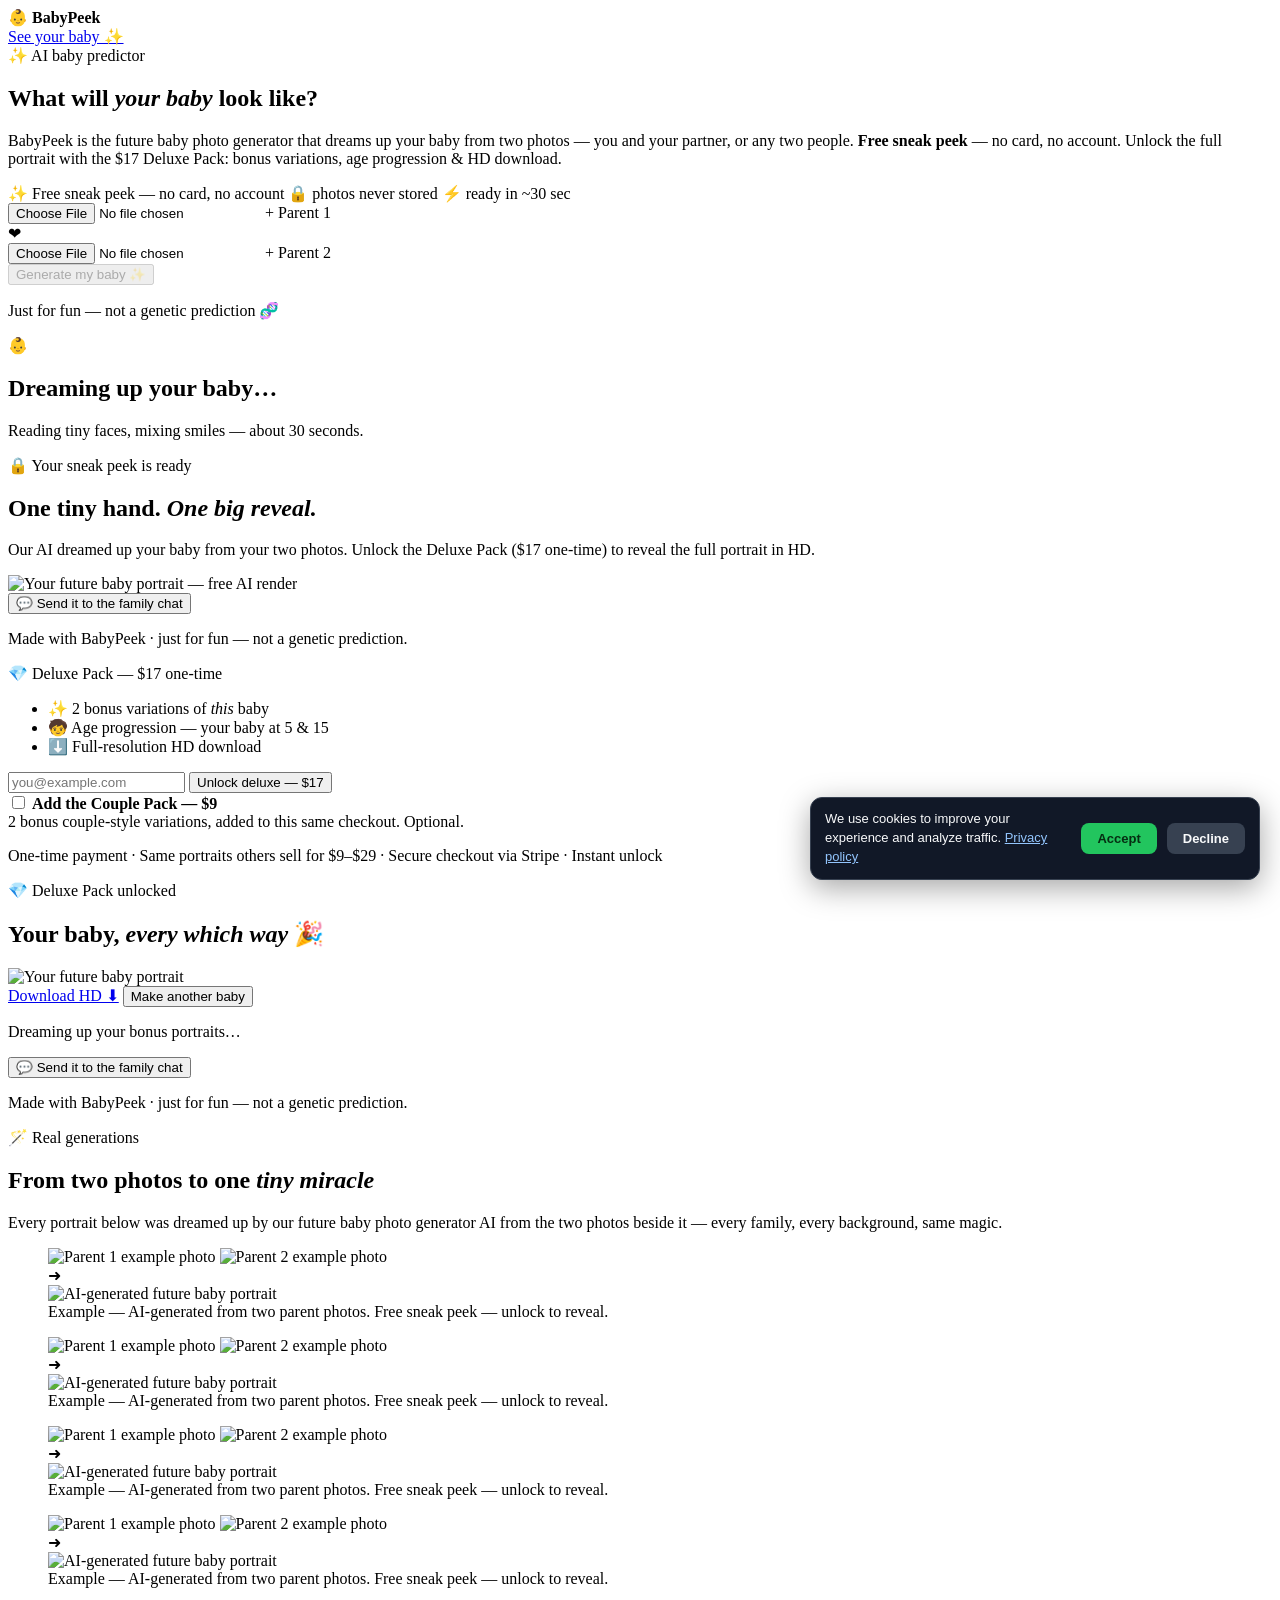
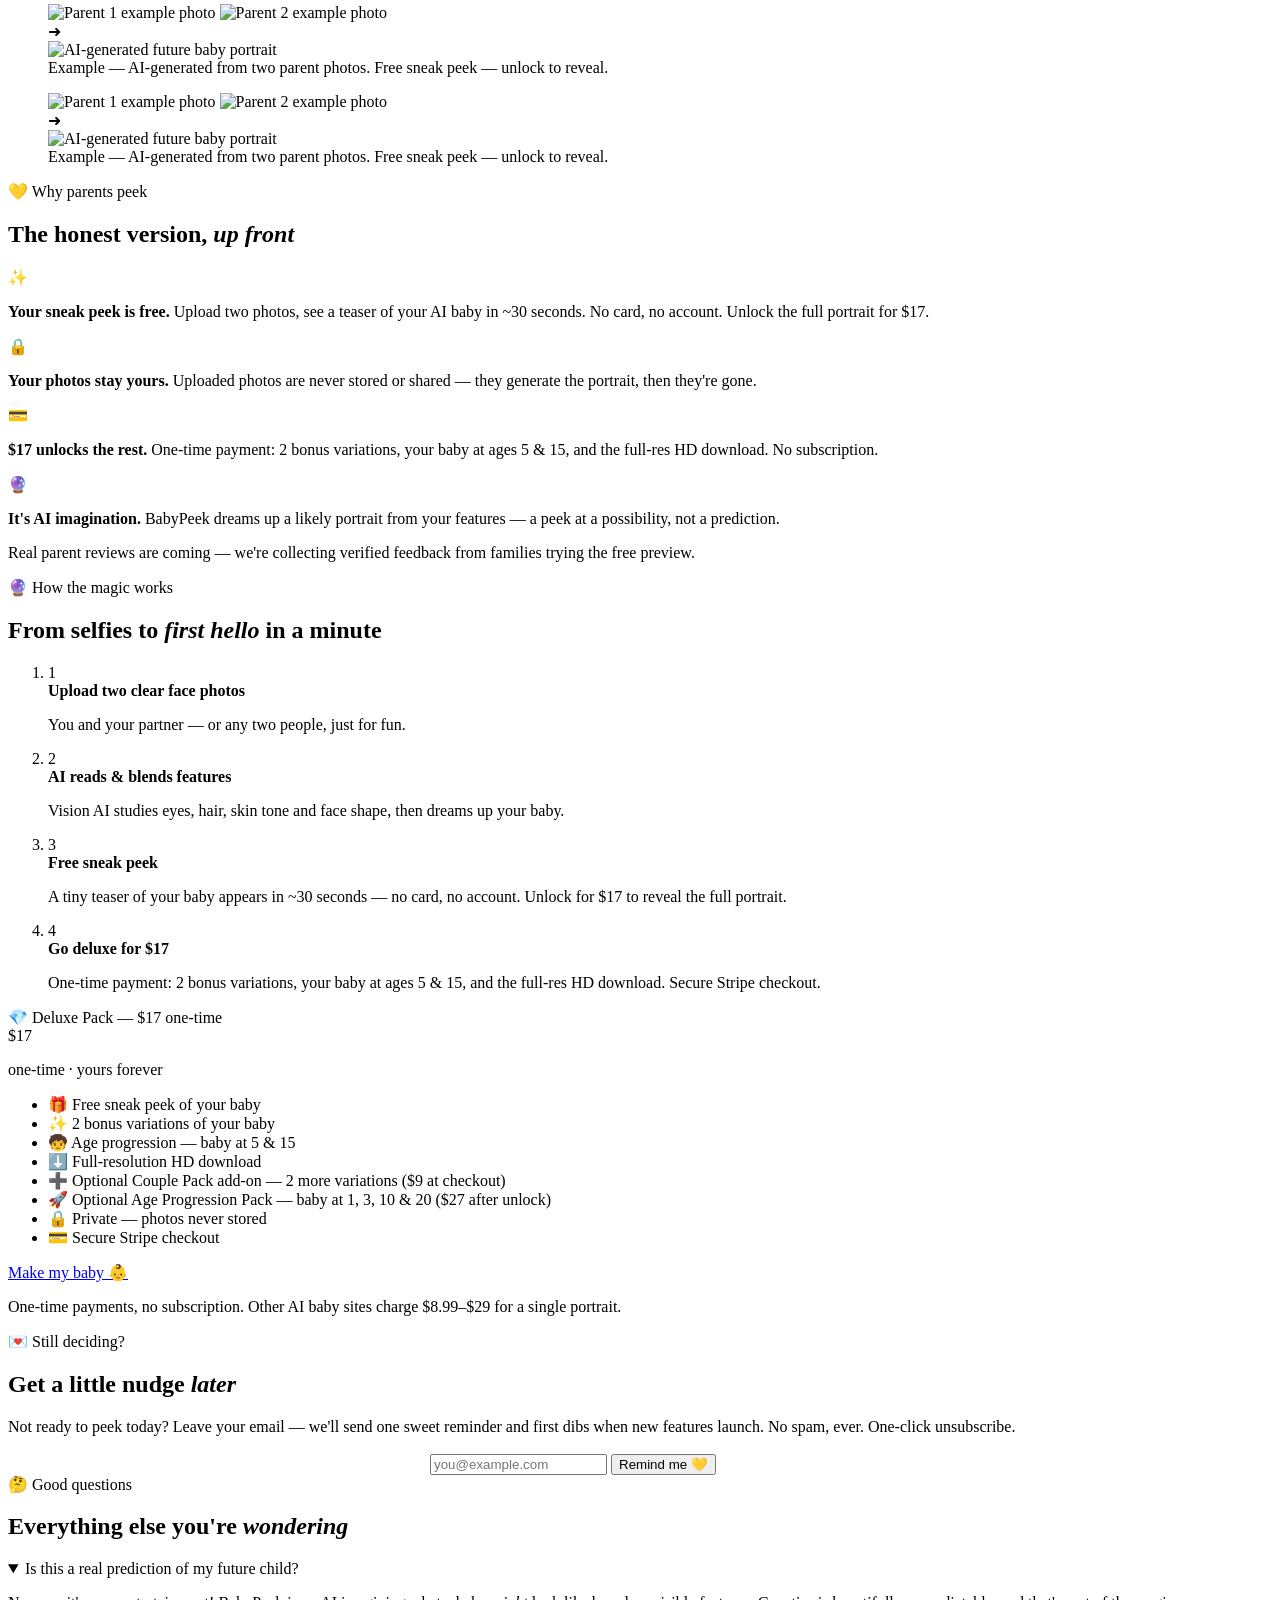
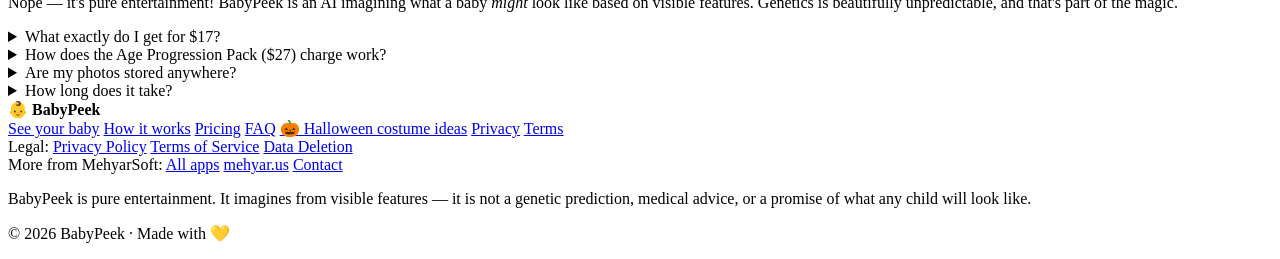
==== commit 9cf9299a: "SEO: internal links to /halloween-baby-photo/ (footer + teaser span)" ====
--- a/public/index.html
+++ b/public/index.html
@@ -201,7 +201,7 @@
         </figure>
       </div>
       <button id="btn-teaser-unlock" class="cta">Reveal them — $17</button>
-      <p class="tiny">Part of the Deluxe Pack: 2 bonus variations + age progression + HD download. One-time payment, no subscription.</p>
+      <p class="tiny">Part of the Deluxe Pack: 2 bonus variations + age progression + HD download.<span id="teaser-halloween" hidden> Plus 3 <a href="/halloween-baby-photo/">Halloween costume looks 🎃</a> (seasonal bonus).</span> One-time payment, no subscription.</p>
     </div>
     <div class="unlock-card">
       <div class="pill">💎 Deluxe Pack — $17 one-time</div>
@@ -209,6 +209,7 @@
         <li>✨ 2 bonus variations of <i>this</i> baby</li>
         <li>🧒 Age progression — your baby at 5 &amp; 15</li>
         <li>⬇️ Full-resolution HD download</li>
+        <li id="deluxe-halloween" hidden>🎃 PLUS 3 Halloween costume looks — tiny pumpkin king, little witch &amp; ghost astronaut (seasonal bonus)</li>
       </ul>
       <div class="email-row">
         <input type="email" id="email" placeholder="you@example.com" autocomplete="email" inputmode="email" aria-label="Email address">
@@ -366,6 +367,7 @@
         <li>🎁 Free sneak peek of your baby</li>
         <li>✨ 2 bonus variations of your baby</li>
         <li>🧒 Age progression — baby at 5 &amp; 15</li>
+        <li id="price-halloween" hidden>🎃 Halloween costume looks — tiny pumpkin king, little witch &amp; ghost astronaut (seasonal bonus, limited time)</li>
         <li>⬇️ Full-resolution HD download</li>
         <li>➕ Optional Couple Pack add-on — 2 more variations ($9 at checkout)</li>
         <li>🚀 Optional Age Progression Pack — baby at 1, 3, 10 &amp; 20 ($27 after unlock)</li>
@@ -423,6 +425,7 @@
     <a href="#how">How it works</a>
     <a href="#pricing">Pricing</a>
     <a href="#faq">FAQ</a>
+    <a href="/halloween-baby-photo/">🎃 Halloween costume ideas</a>
     <a href="/privacy/">Privacy</a>
     <a href="/terms/">Terms</a>
   </nav>
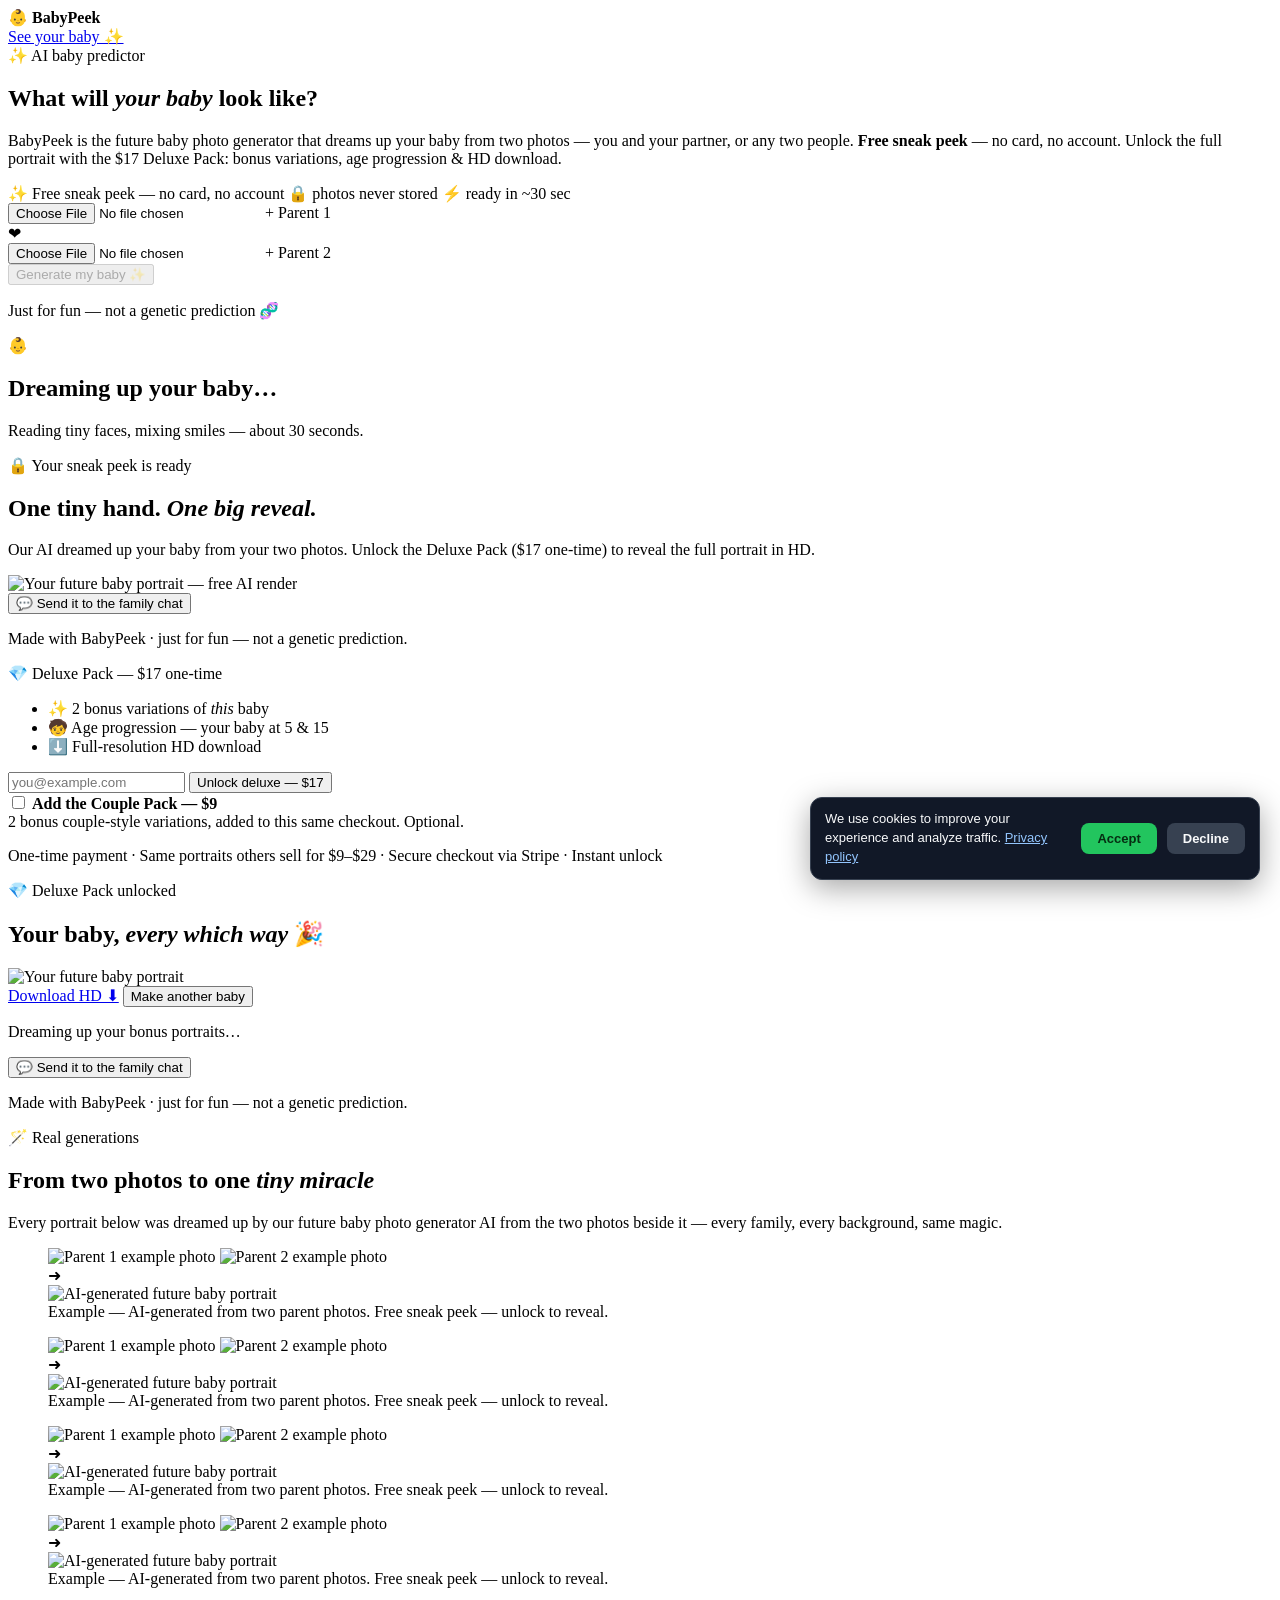
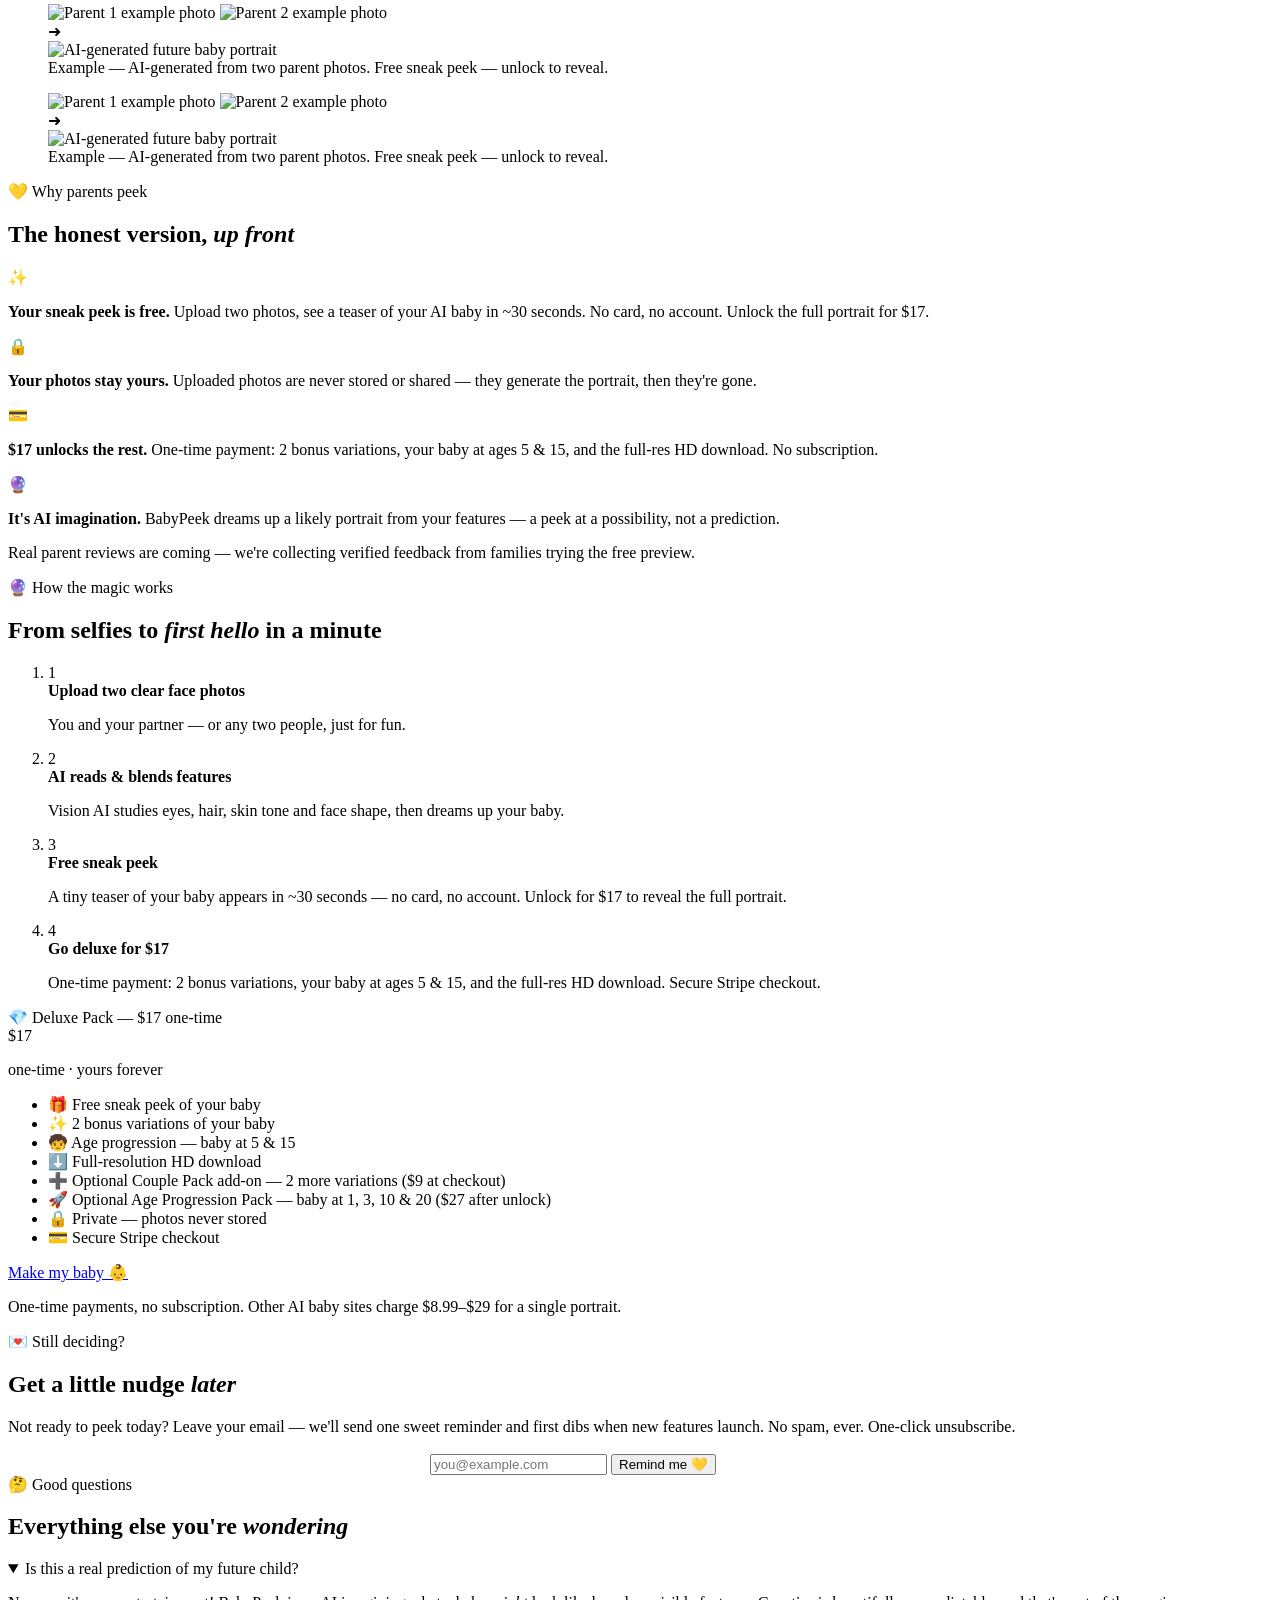
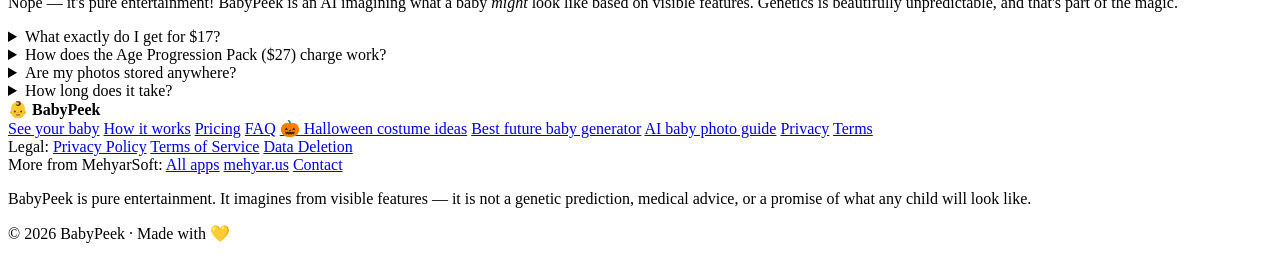
==== commit 45c7ed3a: "fix: internal links to /best-future-baby-generator-2027/ + llms.txt halloween entry" ====
--- a/public/index.html
+++ b/public/index.html
@@ -1,6 +1,7 @@
 <!DOCTYPE html>
 <html lang="en">
 <head>
+<meta charset="UTF-8"><!-- must stay first: Cloudflare adds tags after <head>, and browsers only read the first 1024 bytes for the charset -->
 <!-- Meta Pixel Code (BabyPeek Pixel 1615773453895774) -->
 <script>
 !function(f,b,e,v,n,t,s)
@@ -19,7 +20,6 @@
 /></noscript>
 <!-- End Meta Pixel Code -->
 
-<meta charset="UTF-8">
 <!-- TRACKING:GA4-GTM -->
 <!-- Google Tag Manager -->
 <script>(function(w,d,s,l,i){w[l]=w[l]||[];w[l].push({'gtm.start':new Date().getTime(),event:'gtm.js'});var f=d.getElementsByTagName(s)[0],j=d.createElement(s),dl=l!='dataLayer'?'&l='+l:'';j.async=true;j.src='https://www.googletagmanager.com/gtm.js?id='+i+dl;f.parentNode.insertBefore(j,f);})(window,document,'script','dataLayer','GTM-PZLMLZ5C');</script>
@@ -115,6 +115,8 @@
   ]
 }
 </script>
+<script async src="https://audience.mehyar.us/b.js" data-product="babypeek"></script>
+<script src="https://mehyar.us/msrc.js?v=2" defer></script>
 </head>
 <body>
 <!-- Google Tag Manager (noscript) -->
@@ -426,6 +428,8 @@
     <a href="#pricing">Pricing</a>
     <a href="#faq">FAQ</a>
     <a href="/halloween-baby-photo/">🎃 Halloween costume ideas</a>
+    <a href="/best-future-baby-generator-2027/">Best future baby generator</a>
+    <a href="/ai-baby-photo-guide/">AI baby photo guide</a>
     <a href="/privacy/">Privacy</a>
     <a href="/terms/">Terms</a>
   </nav>
